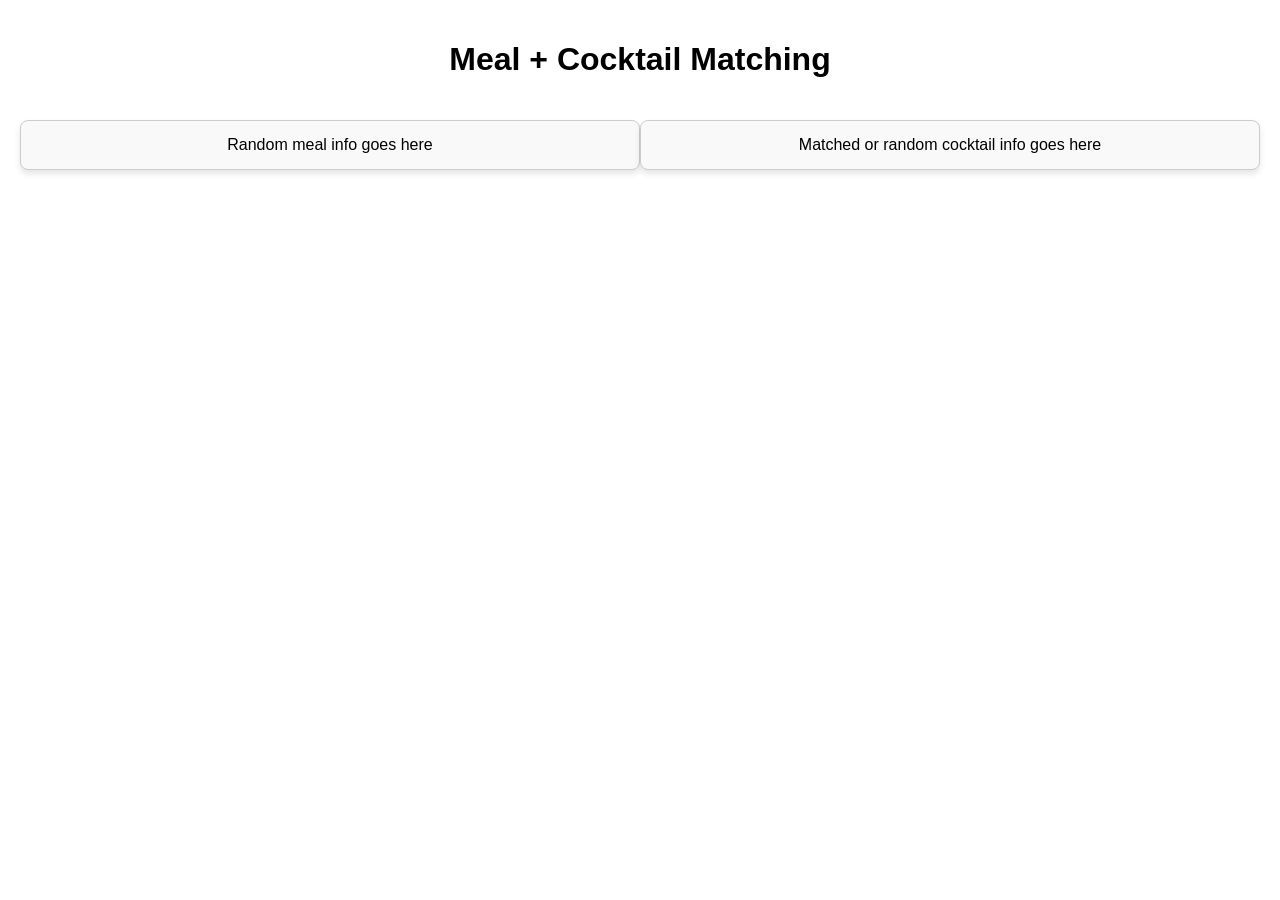
==== index.html @ 43c77740 "Gjort noen småendringer" ====
<!DOCTYPE html>
<html lang="en">
  <head>
    <meta charset="UTF-8" />
    <title>Meal & Cocktail Matcher</title>
    <style>
      /* Basic styling */
    </style>
    <link rel="stylesheet" href="style.css" />
  </head>
  <body>
    <h1 id="title">Meal + Cocktail Matching</h1>

    <div id="meal-container" class="meal">Random meal info goes here</div>

    <div id="video-container" class="video">

    <div id="cocktail-container" class="cocktail">
      Matched or random cocktail info goes here
    </div>

    <script src="script.js"></script>
  </body>
</html>
---- style.css ----
body {
  display: grid;
  grid-template-columns: 1fr 1fr;
  grid-template-rows: 100px auto;
  font-family: sans-serif;
  margin: 20px;
}
#title {
  grid-column: span 2;
  text-align: center;
}
.meal,
.cocktail {
  border: 1px solid #ccc;
  padding: 15px;
  margin-bottom: 20px;
  border-radius: 8px;
}
.meal img,
.cocktail img {
  max-width: 250px;
  display: block;
  margin-top: 10px;
}


.meal,
.cocktail {
  background-color: #f9f9f9; 
  box-shadow: 0px 4px 6px rgba(0, 0, 0, 0.1); 
  transition: transform 0.3s ease, box-shadow 0.3s ease; 
}

.meal:hover,
.cocktail:hover {
  transform: scale(1.05); 
  box-shadow: 0px 8px 12px rgba(0, 0, 0, 0.2); 
}

#meal-container,
#cocktail-container {
  display: flex;
  flex-direction: column;
  justify-content: center;
  align-items: center;
  text-align: center;
}

@media (max-width: 768px) {
  body {
    grid-template-columns: 1fr; 
    grid-template-rows: auto; 
  }

  .meal,
  .cocktail {
    width: 80%; 
  }

  .meal img,
  .cocktail img {
    max-width: 200px;
  }
}
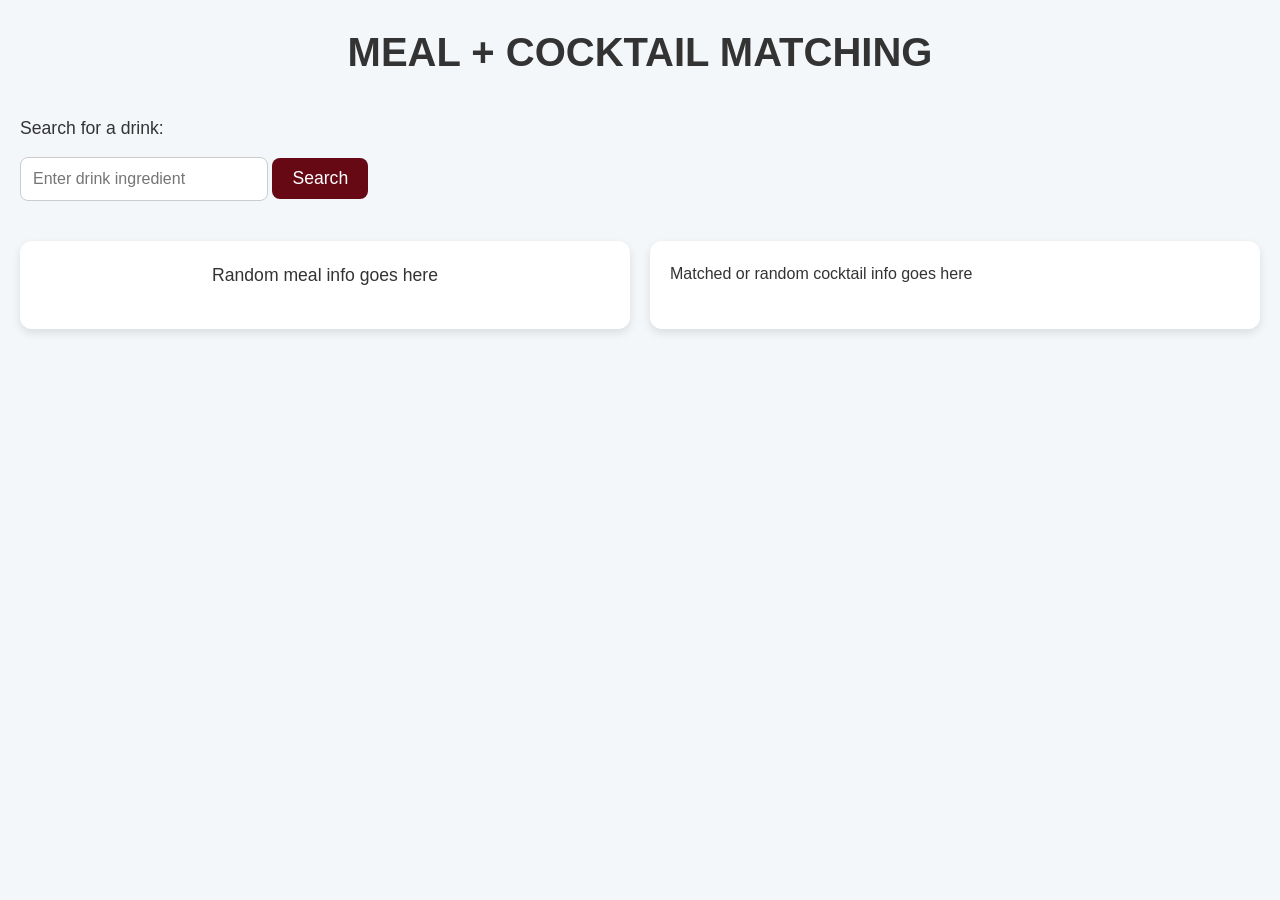
==== commit 848898bf: "Implemented cocktail search functionality" ====
--- a/index.html
+++ b/index.html
@@ -9,15 +9,21 @@
     <link rel="stylesheet" href="style.css" />
   </head>
   <body>
-    <h1 id="title">Meal + Cocktail Matching</h1>
+    <h1 id="title">MEAL + COCKTAIL MATCHING</h1>
 
-    <div id="meal-container" class="meal">Random meal info goes here</div>
+    <label for="drink-search">Search for a drink:</label>
+    <input type="text" id="drink-search" placeholder="Enter drink ingredient">
+    <button onclick="searchCocktail()">Search</button>
 
-    <div id="video-container" class="video">
+    <div class="meal-cocktail-container">
+        <div class="meal">
+        <div id="meal-container">Random meal info goes here</div>
+        <div id="video-container" class="video"></div>
+        </div>
 
-    <div id="cocktail-container" class="cocktail">
-      Matched or random cocktail info goes here
+      <div id="cocktail-container" class="cocktail">Matched or random cocktail info goes here</div>
     </div>
+    
 
     <script src="script.js"></script>
   </body>
--- a/style.css
+++ b/style.css
@@ -1,64 +1,143 @@
+/* Reset some default styles */
+* {
+  margin: 0;
+  padding: 0;
+  box-sizing: border-box;
+}
+
+/* Global Styles */
 body {
+  font-family: 'Roboto', sans-serif; /* Modern font */
+  background-color: #f4f7fa; /* Light gray background */
+  color: #333; /* Dark text */
+  line-height: 1.6;
+  padding: 20px;
+}
+
+/* Title Styling */
+#title {
+  text-align: center;
+  color: #333;
+  font-size: 2.5rem;
+  margin-bottom: 30px;
+  font-weight: 600;
+}
+
+/* Input and Button Styling */
+label {
+  display: block;
+  font-size: 1.1rem;
+  margin-bottom: 5px;
+}
+
+input[type="text"] {
+  width: 20%;
+  padding: 12px;
+  margin-top: 10px;
+  font-size: 1rem;
+  border-radius: 8px;
+  border: 1px solid #ccc;
+  box-shadow: 0 4px 8px #a13fb5(0, 0, 0, 0.1);
+  margin-bottom: 20px;
+}
+
+button {
+  background-color: #670815;
+  color: white;
+  padding: 10px 20px;
+  border: none;
+  border-radius: 8px;
+  cursor: pointer;
+  font-size: 1.1rem;
+  transition: background-color 0.3s ease;
+}
+
+button:hover {
+  background-color: #dd4753;
+}
+
+/* Container for meal and cocktail */
+.meal-cocktail-container {
   display: grid;
   grid-template-columns: 1fr 1fr;
-  grid-template-rows: 100px auto;
-  font-family: sans-serif;
-  margin: 20px;
+  gap: 20px;
+  margin-top: 20px;
 }
-#title {
-  grid-column: span 2;
+
+/* Meal and Cocktail Individual Containers */
+.meal, .cocktail {
+  background-color: white;
+  padding: 20px;
+  border-radius: 12px;
+  box-shadow: 0 4px 10px rgba(0, 0, 0, 0.1);
+}
+
+#meal-container {
+  font-size: 1.1rem;
   text-align: center;
 }
-.meal,
-.cocktail {
-  border: 1px solid #ccc;
-  padding: 15px;
-  margin-bottom: 20px;
-  border-radius: 8px;
+
+#meal-container h2 {
+  color: #333;
+  margin-bottom: 10px;
 }
-.meal img,
-.cocktail img {
-  max-width: 250px;
-  display: block;
+
+#meal-container img {
+  width: 100%;
+  border-radius: 10px;
+  margin-top: 15px;
+  max-height: 250px;
+  object-fit: cover;
+}
+
+#cocktail-container h2 {
+  color: #333;
+  margin-bottom: 10px;
+}
+
+#cocktail-container img {
+  width: 100%;
+  border-radius: 10px;
+  margin-top: 15px;
+  max-height: 250px;
+  object-fit: cover;
+}
+
+/* For the ingredients lists */
+#meal-container ul, #cocktail-container ul {
+  list-style-type: none;
+  padding-left: 0;
   margin-top: 10px;
 }
 
-
-.meal,
-.cocktail {
-  background-color: #f9f9f9; 
-  box-shadow: 0px 4px 6px rgba(0, 0, 0, 0.1); 
-  transition: transform 0.3s ease, box-shadow 0.3s ease; 
+#meal-container ul li, #cocktail-container ul li {
+  background-color: #f9f9f9;
+  padding: 8px;
+  margin: 5px 0;
+  border-radius: 4px;
+  font-size: 1rem;
 }
 
-.meal:hover,
-.cocktail:hover {
-  transform: scale(1.05); 
-  box-shadow: 0px 8px 12px rgba(0, 0, 0, 0.2); 
+#cocktail-container ul li {
+  background-color: #f1f1f1;
 }
 
-#meal-container,
-#cocktail-container {
-  display: flex;
-  flex-direction: column;
-  justify-content: center;
-  align-items: center;
-  text-align: center;
+#meal-container p, #cocktail-container p {
+  font-size: 1rem;
+  margin-top: 15px;
+  color: #555;
 }
 
-@media (max-width: 768px) {
-  body {
-    grid-template-columns: 1fr; 
-    grid-template-rows: auto; 
-  }
+/* Styling for video container */
+#video-container {
+  margin-top: 20px;
+  display: flex;
+  justify-content: center;
+}
 
-  .meal,
-  .cocktail {
-    width: 80%; 
-  }
-
-  .meal img,
-  .cocktail img {
-    max-width: 200px;
-  }
-}+iframe {
+  width: 100%;
+  max-width: 560px;
+  height: 315px;
+  border-radius: 8px;
+}
